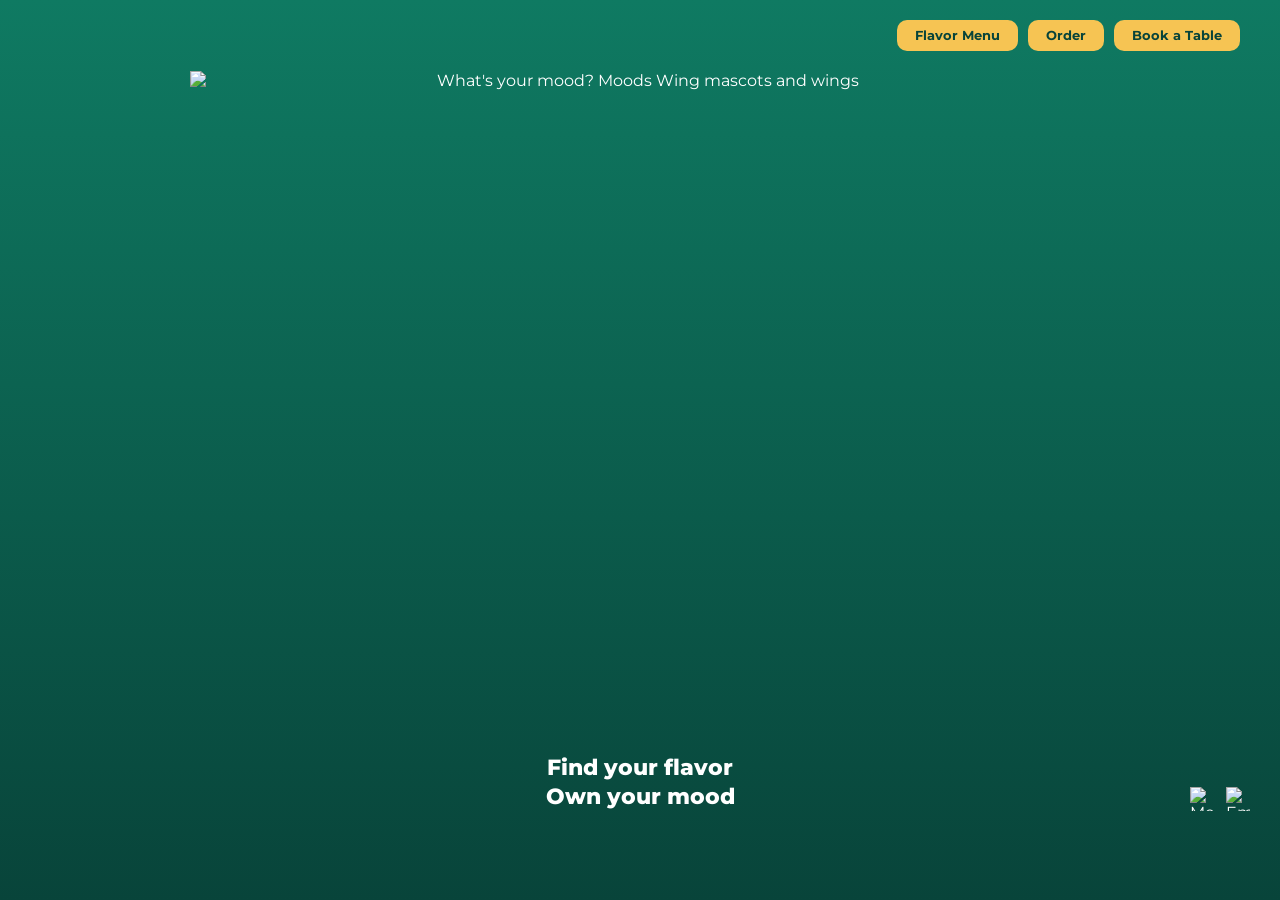
==== home.html @ 8f295029 "Add files via upload" ====
<!DOCTYPE html>
<html lang="en">
<head>
    <meta charset="UTF-8">
    <meta name="viewport" content="width=device-width, initial-scale=1.0">
    <title>Mood's Wing</title>
    <link rel="stylesheet" href="style.css">
</head>
<body class="home-page">
  <header class="home-nav">
    <img class="nav-logo" src="images/Logo.png" alt="Moods Wing">
    <nav>
      <a href="#" class="btn btn-yellow">Flavor Menu</a>
      <a href="login.html" class="btn btn-yellow">Order</a>
      <a href="#" class="btn btn-yellow">Book a Table</a>
    </nav>
  </header>

  <main class="home-hero">
  <img class="hero-art" src="images/home.png" alt="What's your mood? Moods Wing mascots and wings">

  <p class="hero-tagline">Find your flavor<br>Own your mood</p>

  <div class="socials">
    <a href="#"><img src="images/messenger-logo-thin-svgrepo-com.svg" alt="Messenger"></a>
    <a href="#"><img src="images/gmail-svgrepo-com.svg" alt="Email"></a>
  </div>
</main>
</body>
</html>
---- style.css ----
@import url('https://fonts.googleapis.com/css2?family=Montserrat:wght@400;500;600;700;800&display=swap');

:root {
  --green: #0b5d4b;
  --green-dark: #08443a;
  --green-light: #0f7a62;
  --yellow: #f6c453;
  --cream: #fbf1de;
  --white: #ffffff;
  --text-dark: #3a3a3a;
  --radius: 28px;
}

* { margin: 0; padding: 0; box-sizing: border-box; }

body {
  font-family: 'Montserrat', sans-serif;
  color: var(--white);
  min-height: 100vh;
  overflow-x: hidden;
}

img { max-width: 100%; display: block; }
a { color: inherit; text-decoration: none; }

/* ---------- Buttons ---------- */
.btn {
  display: inline-block;
  padding: 12px 28px;
  border: none;
  border-radius: 999px;
  font-family: inherit;
  font-weight: 700;
  font-size: 0.95rem;
  cursor: pointer;
  transition: transform .2s, opacity .2s;
}
.btn:hover { transform: translateY(-2px); opacity: .9; }
.btn-green { background: var(--green); color: var(--white); }
.btn-light { background: #f1f1f1; color: var(--green); }
.btn-yellow { background: var(--yellow); color: var(--green-dark); padding: 8px 18px; font-size: 0.8rem; border-radius: 10px; }
.btn-block { width: 100%; }
.btn-row { display: flex; gap: 12px; justify-content: flex-end; margin-top: 24px; }

/* ---------- Landing ---------- */
.landing-page { position: relative; }
.landing-bg, .landing-bg img { position: fixed; inset: 0; width: 100%; height: 100%; object-fit: cover; z-index: -2; }
.landing-bg { background: #222; }
.landing-overlay { position: fixed; inset: 0; background: linear-gradient(90deg, rgba(0,0,0,.1), rgba(0,40,30,.75)); z-index: -1; }
.landing-content {
  min-height: 100vh;
  margin-left: auto;
  width: min(60%, 700px);
  padding: 60px 40px;
  display: flex; flex-direction: column; justify-content: center;
  text-align: right;
}  

.landing-logo { width: 300px; margin: -40px -20px -20px auto; }
.landing-content h1 {
  font-size: 2.6rem;
  font-weight: 580;
  margin-top: 10px;
  margin-bottom: 32px;
  white-space: nowrap;
  

  width: calc(50vw - 40px);  /* from page center to the paragraph's right edge */
  align-self: flex-end;      /* keeps its right end lined up with the paragraphs */
  text-align: right;
}
/*.landing-content h1 { font-size: 2.2rem; font-weight: 600; margin-bottom: 32px; white-space: nowrap; } 
*/
.landing-content p { font-size: 1.05rem; line-height: 1.7; margin-bottom: 12px; opacity: .9; text-align: justify;}  
.landing-content p.landing-note { text-align: right; }

/* ---------- Home ---------- */
.home-page { background: linear-gradient(180deg, var(--green-light), var(--green-dark)); }
.home-nav { display: flex; justify-content: flex-end; align-items: center; padding: 20px 40px; position: relative; }
.nav-logo { position: absolute; left: 40px; top: 50%; transform: translateY(-50%); height: 130px; width: 195px; }
.home-nav nav { display: flex; gap: 10px; }

.home-hero { position: relative; min-height: calc(100vh - 80px); text-align: center; padding-bottom: 80px; }
.hero-title {
  font-size: 2.6rem; font-weight: 800; color: var(--white);
  transform: rotate(-3deg); margin-top: 10px;
  text-shadow: 3px 3px 0 #c8312d;
}
.home-hero { position: relative; min-height: calc(100vh - 140px); text-align: center; padding-bottom: 110px; }
.hero-art { display: block; width: min(900px, 90%); max-height: calc(100vh - 260px); object-fit: contain; margin: 0 auto; }
.hero-tagline { position: absolute; bottom: 20px; left: 50%; transform: translateX(-50%); font-size: 1.4rem; font-weight: 800; line-height: 1.3; }

.socials { position: absolute; bottom: 20px; right: 30px; display: flex; gap: 12px; }
.socials img { width: 24px; height: 24px; }

/* ---------- Login ---------- */
.login-page { display: flex; justify-content: center; align-items: center; padding: 20px; position: relative; }
.login-bg, .login-bg img { position: fixed; inset: 0; width: 100%; height: 100%; object-fit: cover; z-index: -1; }
.login-bg { background: #1a1a1a; }

.glass-card {
  width: min(440px, 100%);
  padding: 50px 36px;
  background: rgba(255,255,255,.12);
  backdrop-filter: blur(8px);
  -webkit-backdrop-filter: blur(8px);
  border: 1px solid rgba(255,255,255,.2);
  border-radius: var(--radius);
  text-align: center;
}
.card-logo { width: 400px; margin: -40px auto -40px; }
.card-brand { font-size: 1.25rem; font-weight: 700; margin-bottom: 28px; }

.pill-input {
  width: 100%; padding: 14px 20px; margin-bottom: 14px;
  border: none; border-radius: 999px;
  background: #f1f1f1; font-family: inherit; font-size: 0.9rem; color: var(--text-dark);
  outline: none;
}
.pill-input:focus { box-shadow: 0 0 0 3px var(--yellow); }

.form-row { display: flex; justify-content: space-between; font-size: 0.8rem; margin: 4px 4px 18px; }
.form-row label { display: flex; align-items: center; gap: 6px; }
.form-note { font-size: 0.8rem; margin-top: 16px; }

/* ---------- Register ---------- */
.register-page { display: flex; height: 100vh; background: var(--green); }
.register-left { flex: 1; display: flex; justify-content: center; align-items: center; padding: 30px; }
.register-right { flex: 1.2; position: relative; overflow: hidden; background: #333; }
.register-photo { position: absolute; inset: 0; width: 100%; height: 100%; object-fit: cover; }
.register-logo { position: absolute; top: -33px; right: 13px; width: 260px; z-index: 2; }

.cream-card {
  width: 100%; max-width: 520px;
  background: var(--cream); color: var(--text-dark);
  padding: 56px 48px; border-radius: var(--radius);
}
.cream-card h2 { text-align: center; font-size: 2rem; color: #555; margin-bottom: 28px; }
.cream-card label { display: block; font-size: 0.8rem; font-weight: 700; margin-top: 16px; }
.line-input {
  width: 100%; padding: 10px 0; border: none; border-bottom: 1.5px solid #999;
  background: transparent; font-family: inherit; font-size: 1rem; outline: none;
}
.line-input:focus { border-bottom-color: var(--green); }
.cream-card .check { display: flex; align-items: center; gap: 8px; font-weight: 500; font-size: 0.8rem; margin: 20px 0; }
.cream-card .form-note { text-align: center; font-size: 0.8rem; }
.social-login { display: flex; justify-content: center; gap: 18px; margin-top: 18px; }
.social-login img { width: 36px; height: 36px; }

/* ---------- Responsive ---------- */
@media (max-width: 800px) {
  .landing-content { width: 100%; text-align: center; background: rgba(0,0,0,.4); }
  .landing-logo { margin: 0 auto 20px; }
  .btn-row { justify-content: center; }

  .home-nav { flex-direction: column; gap: 12px; }
  .hero-title { font-size: 1.8rem; }
  .float-wing { width: 60px; }

  /*
  .register-page { flex-direction: column; }
  .register-right { min-height: 240px; }
  */
  .register-page { height: auto; }
  .register-right { min-height: 240px; }
}
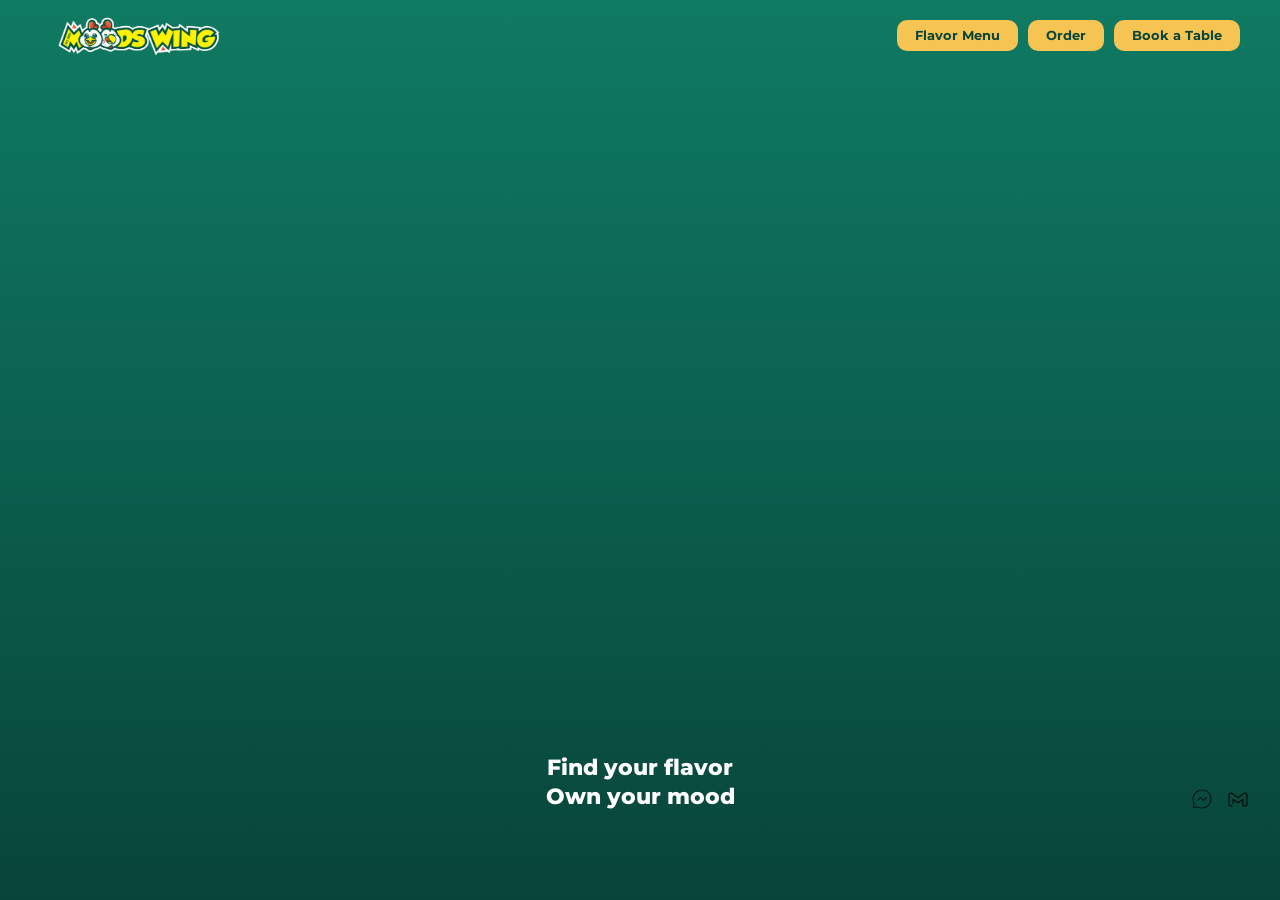
==== commit e97d5393: "Update home.html" ====
--- a/home.html
+++ b/home.html
@@ -10,21 +10,21 @@
   <header class="home-nav">
     <img class="nav-logo" src="images/Logo.png" alt="Moods Wing">
     <nav>
-      <a href="#" class="btn btn-yellow">Flavor Menu</a>
-      <a href="login.html" class="btn btn-yellow">Order</a>
-      <a href="#" class="btn btn-yellow">Book a Table</a>
+      <a href="menu.html" class="btn btn-yellow">Flavor Menu</a>
+      <a href="order.html" class="btn btn-yellow">Order</a>
+      <a href="booking.html" class="btn btn-yellow">Book a Table</a>
     </nav>
   </header>
 
   <main class="home-hero">
-  <img class="hero-art" src="images/home.png" alt="What's your mood? Moods Wing mascots and wings">
+    <div class="home-bg"><img src="images/home (1920 x 1080 px).png" alt=""></div>
 
-  <p class="hero-tagline">Find your flavor<br>Own your mood</p>
+    <p class="hero-tagline">Find your flavor<br>Own your mood</p>
 
-  <div class="socials">
-    <a href="#"><img src="images/messenger-logo-thin-svgrepo-com.svg" alt="Messenger"></a>
-    <a href="#"><img src="images/gmail-svgrepo-com.svg" alt="Email"></a>
-  </div>
-</main>
+    <div class="socials">
+      <a href="#"><img src="images/messenger-logo-thin-svgrepo-com.svg" alt="Messenger"></a>
+      <a href="#"><img src="images/gmail-svgrepo-com.svg" alt="Email"></a>
+    </div>
+  </main>
 </body>
-</html>+</html>
